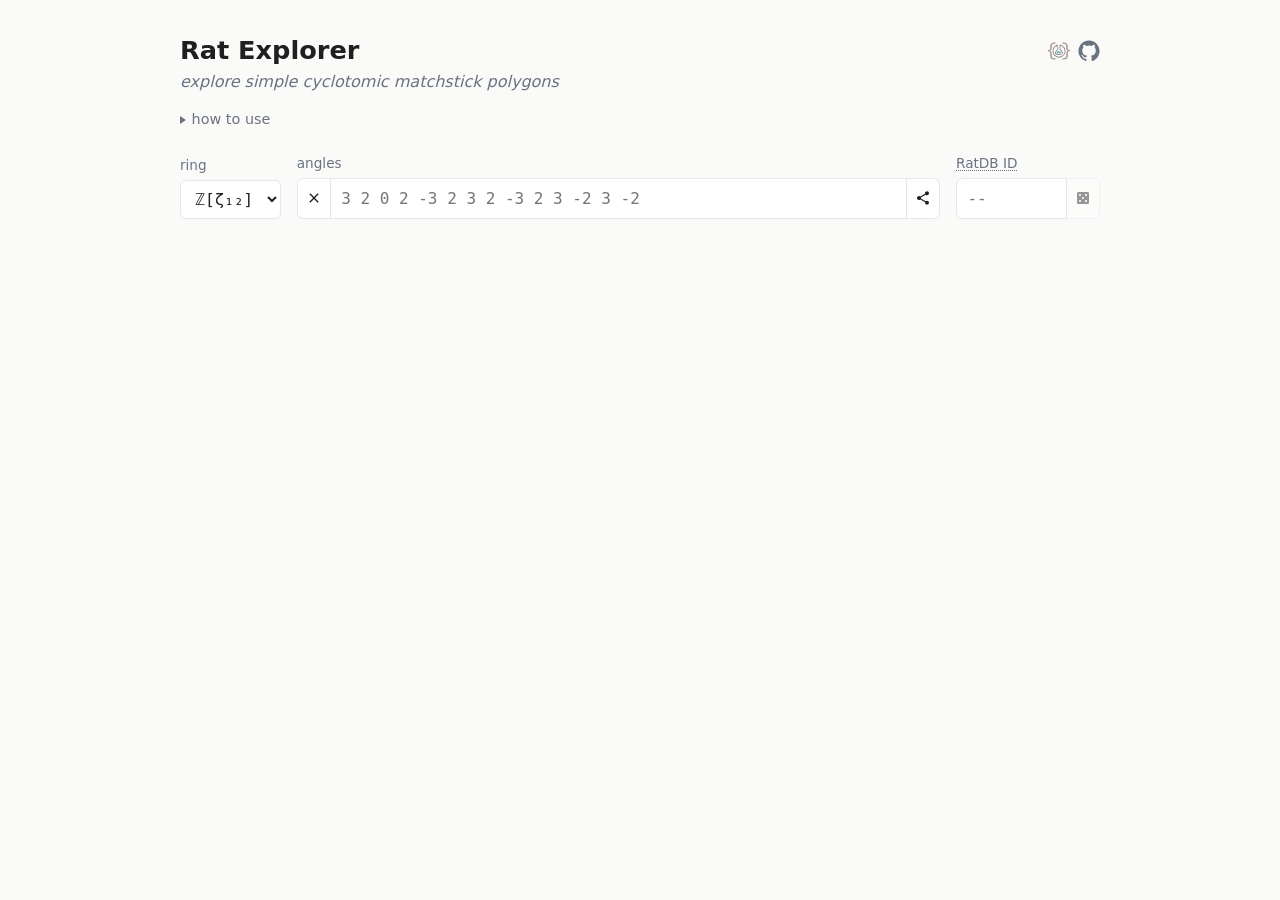
==== web/index.html @ 0dce7235 "rat_explorer: WASM web app for v1 block-server format with RatDB lookup Interactive browser-side exp" ====
<!DOCTYPE html>
<html lang="en">
<head>
<meta charset="utf-8" />
<meta name="viewport" content="width=device-width, initial-scale=1" />
<title>tilezz - Rat Explorer</title>
<meta name="description"
      content="tilezz Rat Explorer: build and inspect simple matchstick polygons (closed self-avoiding polygons with unit-length edges and rational turn angles) on cyclotomic lattices Z[zeta_n]. Ships a queryable database of canonical polygons as a self-describing RO-Crate 1.2 asset." />
<meta name="keywords"
      content="combinatorial enumeration, self-avoiding polygon, cyclotomic lattice, matchstick polygon, DAFSA, RO-Crate, OEIS A316192, tilezz" />
<meta name="author" content="Anton Pirogov" />
<meta property="og:type" content="website" />
<meta property="og:title" content="tilezz Rat Explorer" />
<meta property="og:description"
      content="Interactive explorer for simple matchstick polygons on cyclotomic lattices, with a self-describing RO-Crate-packaged database." />
<link rel="describedby"
      type="application/ld+json"
      href="./ro-crate-metadata.json"
      title="tilezz Rat Explorer -- RO-Crate metadata (page + datasets)" />
<link rel="stylesheet" href="style.css" />
</head>
<body>
<main>
  <header>
    <div class="header-row">
      <h1>Rat Explorer</h1>
      <nav class="header-links" aria-label="external metadata">
        <a class="repo-link rocrate-link"
           href="./ro-crate-metadata.json"
           target="_blank"
           rel="noopener noreferrer"
           aria-label="view RO-Crate metadata"
           title="view RO-Crate metadata (machine-readable dataset descriptor)">
          <img src="./ro-crate-icon.svg" width="22" height="22"
               alt="" aria-hidden="true" />
        </a>
        <a class="repo-link"
           href="https://github.com/apirogov/tilezz"
           target="_blank"
           rel="noopener noreferrer"
           aria-label="view tilezz on GitHub"
           title="view tilezz on GitHub">
          <svg viewBox="0 0 24 24" width="22" height="22"
               fill="currentColor" aria-hidden="true">
            <path d="M12 .5C5.65.5.5 5.65.5 12c0 5.08 3.29 9.39 7.86 10.92.58.11.79-.25.79-.55 0-.27-.01-1-.02-1.96-3.2.69-3.88-1.54-3.88-1.54-.52-1.33-1.27-1.68-1.27-1.68-1.04-.71.08-.7.08-.7 1.15.08 1.76 1.18 1.76 1.18 1.02 1.75 2.68 1.24 3.34.95.1-.74.4-1.24.73-1.53-2.55-.29-5.24-1.28-5.24-5.7 0-1.26.45-2.29 1.18-3.1-.12-.29-.51-1.46.11-3.05 0 0 .97-.31 3.18 1.18a11.1 11.1 0 015.79 0c2.2-1.49 3.17-1.18 3.17-1.18.63 1.59.23 2.76.11 3.05.74.81 1.18 1.84 1.18 3.1 0 4.43-2.7 5.41-5.27 5.69.41.36.78 1.07.78 2.15 0 1.55-.01 2.81-.01 3.19 0 .31.21.67.8.55C20.21 21.39 23.5 17.08 23.5 12 23.5 5.65 18.35.5 12 .5z"/>
          </svg>
        </a>
      </nav>
    </div>
    <h4>explore simple cyclotomic matchstick polygons</h4>
    <details class="hint-details">
      <summary>how to use</summary>
      <p class="hint">
        A rational tile (<strong>rat</strong>) is a closed matchstick polygon
        on the chosen cyclotomic ring &Zopf;[&zeta;<sub>n</sub>]: a boundary
        of unit-length edges with turn angles in integer multiples of
        360&deg;/n. We trace it turtle-style - starting at the origin
        facing direction 0, each angle turns the facing direction by that many
        ring units before we step one unit forward. A partial, not-yet-closed
        sequence is a <strong>snake</strong>.
      </p>
      <p class="hint">
        To inspect a polygon, enter a whitespace-separated angle sequence,
        e.g. the Spectre tile (click to load):
        <button type="button" class="example-link"
        data-load-ring="12"
        data-load-angles="3 2 0 2 -3 2 3 2 -3 2 3 -2 3 -2">3 2 0 2 -3 2 3 2
        -3 2 3 -2 3 -2</button>
      </p>
      <p class="hint">
        To build one interactively:
      </p>
      <ul class="hint">
        <li><kbd>&larr;</kbd>/<kbd>&rarr;</kbd> select angle</li>
        <li><kbd>&uarr;</kbd> confirm angle</li>
        <li><kbd>&darr;</kbd> undo last angle</li>
        <li><kbd>Esc</kbd> clear edge preview</li>
        <li>Mobile: swipe horizontally to select, vertically to
          confirm / undo.</li>
      </ul>
      <p class="hint">
        When the polygon is closed, the panel shows additional
        statistics and normal forms for the resulting rat.
      </p>
    </details>
  </header>

  <section class="controls">
    <div class="ctrl-block">
      <label for="ring">ring</label>
      <select id="ring">
        <option value="4">ℤ[ζ₄]</option>
        <option value="8">ℤ[ζ₈]</option>
        <option value="10">ℤ[ζ₁₀]</option>
        <option value="12" selected>ℤ[ζ₁₂]</option>
        <option value="16">ℤ[ζ₁₆]</option>
        <option value="20">ℤ[ζ₂₀]</option>
        <option value="24">ℤ[ζ₂₄]</option>
        <option value="32">ℤ[ζ₃₂]</option>
        <option value="60">ℤ[ζ₆₀]</option>
      </select>
    </div>

    <div class="ctrl-block grow">
      <label for="angles">angles</label>
      <div class="input-group">
        <button type="button" id="clear-btn" class="icon-btn"
                aria-label="clear angles" title="clear the angle sequence">
          <svg viewBox="0 0 24 24" width="16" height="16"
               fill="currentColor" aria-hidden="true">
            <path d="M19 6.41 17.59 5 12 10.59 6.41 5 5 6.41 10.59 12 5 17.59 6.41 19 12 13.41 17.59 19 19 17.59 13.41 12z"/>
          </svg>
        </button>
        <input id="angles"
               type="text"
               placeholder="3 2 0 2 -3 2 3 2 -3 2 3 -2 3 -2"
               autocomplete="off"
               spellcheck="false" />
        <button type="button" id="share-btn" class="icon-btn"
                aria-label="share"
                title="copy a shareable URL to the clipboard">
          <svg viewBox="0 0 24 24" width="16" height="16"
               fill="currentColor" aria-hidden="true">
            <path d="M18 16.08c-.76 0-1.44.3-1.96.77L8.91 12.7c.05-.23.09-.46.09-.7s-.04-.47-.09-.7l7.05-4.11c.54.5 1.25.81 2.04.81 1.66 0 3-1.34 3-3s-1.34-3-3-3-3 1.34-3 3c0 .24.04.47.09.7L8.04 9.81C7.5 9.31 6.79 9 6 9c-1.66 0-3 1.34-3 3s1.34 3 3 3c.79 0 1.5-.31 2.04-.81l7.12 4.16c-.05.21-.08.43-.08.65 0 1.61 1.31 2.92 2.92 2.92 1.61 0 2.92-1.31 2.92-2.92s-1.31-2.92-2.92-2.92z"/>
          </svg>
        </button>
      </div>
    </div>

    <div class="ctrl-block db-control" id="db-control"
         data-tooltip="no RatDB shipped for this ring">
      <label for="rat-id">
        <span class="db-label-hint">RatDB ID</span>
      </label>
      <div class="input-group">
        <input id="rat-id"
               type="number"
               min="0"
               step="1"
               autocomplete="off"
               disabled
               placeholder="--" />
        <button type="button" id="dice-btn" class="icon-btn"
                aria-label="pick a random RatDB ID"
                title="pick a random RatDB ID" disabled>
          <svg viewBox="0 0 24 24" width="16" height="16"
               fill="currentColor" aria-hidden="true">
            <path d="M19 3H5c-1.11 0-2 .89-2 2v14c0 1.1.89 2 2 2h14c1.1 0 2-.9 2-2V5c0-1.11-.9-2-2-2zM7.5 18c-.83 0-1.5-.67-1.5-1.5S6.67 15 7.5 15s1.5.67 1.5 1.5S8.33 18 7.5 18zm0-9C6.67 9 6 8.33 6 7.5S6.67 6 7.5 6 9 6.67 9 7.5 8.33 9 7.5 9zm4.5 4.5c-.83 0-1.5-.67-1.5-1.5s.67-1.5 1.5-1.5 1.5.67 1.5 1.5-.67 1.5-1.5 1.5zm4.5 4.5c-.83 0-1.5-.67-1.5-1.5s.67-1.5 1.5-1.5 1.5.67 1.5 1.5-.67 1.5-1.5 1.5zm0-9c-.83 0-1.5-.67-1.5-1.5S15.67 6 16.5 6s1.5.67 1.5 1.5S17.33 9 16.5 9z"/>
          </svg>
        </button>
      </div>
    </div>
  </section>

  <section id="out"></section>
</main>

<script type="module" src="./explorer.js"></script>
</body>
</html>
---- web/style.css ----
:root {
  --bg: #fafaf9;
  --fg: #1f1f1f;
  --muted: #6b7280;
  --accent: #2563eb;
  --border: #e5e7eb;
  --error: #b91c1c;
}

* { box-sizing: border-box; }

body {
  margin: 0;
  font-family: system-ui, -apple-system, "Segoe UI", Roboto, sans-serif;
  color: var(--fg);
  background: var(--bg);
  line-height: 1.45;
}

main {
  max-width: 960px;
  margin: 0 auto;
  padding: 2rem 1.25rem 3rem;
}

header h1 {
  margin: 0;
  font-size: 1.6rem;
  font-weight: 600;
}

.header-row {
  display: flex;
  align-items: center;
  justify-content: space-between;
  gap: 1rem;
  /* Tight bottom margin so the subtitle (h4) sits visually attached
     to the title; the h4 itself owns the spacing to whatever comes
     after the header. */
  margin: 0 0 .15rem;
}

header h4 {
  margin: 0 0 .9rem;
  font-size: 1rem;
  font-weight: 400;
  font-style: italic;
  color: var(--muted);
  line-height: 1.3;
}

.repo-link {
  color: var(--muted);
  text-decoration: none;
  display: inline-flex;
  align-items: center;
  transition: color .15s ease;
}

.repo-link:hover,
.repo-link:focus-visible {
  color: var(--fg);
  outline: none;
}

.repo-link svg,
.repo-link img { display: block; }

/* The official RO-Crate logo has its own brand colors and shouldn't
   inherit the muted->fg hover transition from .repo-link. Restore
   it to full opacity on hover instead. */
.rocrate-link { opacity: .75; transition: opacity .15s ease; }
.rocrate-link:hover,
.rocrate-link:focus-visible { opacity: 1; }

.header-links {
  display: inline-flex;
  gap: .5rem;
  align-items: center;
}

.hint {
  margin: 0 0 1.5rem;
  color: var(--muted);
  font-size: .95rem;
}

ul.hint {
  padding-left: 1.25rem;
  margin: 0 0 1.5rem;
}

ul.hint li {
  margin: .2rem 0;
}

.hint-details {
  margin: 0 0 1.5rem;
}

.hint-details > summary {
  cursor: pointer;
  color: var(--muted);
  font-size: .9rem;
  user-select: none;
  display: inline-flex;
  align-items: center;
  gap: .35rem;
  /* Hide the default marker; we draw our own rotating chevron. */
  list-style: none;
}

.hint-details > summary::-webkit-details-marker {
  display: none;
}

.hint-details > summary::before {
  content: "";
  display: inline-block;
  width: 0;
  height: 0;
  border-style: solid;
  border-width: 4px 0 4px 6px;
  border-color: transparent transparent transparent currentColor;
  transition: transform .15s ease;
}

.hint-details[open] > summary::before {
  transform: rotate(90deg);
}

.hint-details > summary:hover {
  color: var(--fg);
}

.hint-details > .hint {
  margin: .6rem 0 0;
}

.hint code,
.hint .example-link {
  background: #f1f5f9;
  padding: .1em .3em;
  border-radius: 3px;
  font-size: .9em;
  font-family: ui-monospace, "SFMono-Regular", Menlo, Consolas, monospace;
}

.hint .example-link {
  border: none;
  cursor: pointer;
  color: inherit;
  line-height: inherit;
  /* Inherits parent's text wrapping. */
}

.hint .example-link:hover,
.hint .example-link:focus-visible {
  background: #cbd5e1;
  outline: none;
}

.hint kbd {
  background: #f1f5f9;
  border: 1px solid #cbd5e1;
  border-bottom-width: 2px;
  border-radius: 4px;
  padding: 0 .3em;
  font-family: ui-monospace, "SFMono-Regular", Menlo, Consolas, monospace;
  font-size: .85em;
  color: var(--fg);
}

.controls {
  display: flex;
  gap: 1rem;
  flex-wrap: wrap;
  align-items: flex-end;
  margin-bottom: 1.5rem;
}

.ctrl-block {
  display: flex;
  flex-direction: column;
  font-size: .85rem;
  color: var(--muted);
  font-weight: 500;
}

.ctrl-block.grow { flex: 1; min-width: 280px; }

.ctrl-block > label {
  margin-bottom: .25rem;
}

.ctrl-block > select,
.ctrl-block > input {
  padding: .5rem .65rem;
  font-size: 1rem;
  line-height: 1.45;
  border: 1px solid var(--border);
  border-radius: 6px;
  background: white;
  color: var(--fg);
  font-family: ui-monospace, "SFMono-Regular", Menlo, Consolas, monospace;
}

.ctrl-block > select:focus,
.ctrl-block > input:focus {
  outline: 2px solid var(--accent);
  outline-offset: 1px;
}

/* Glued horizontal group of inputs / icon buttons. Children sit
   flush against each other (zero gap, shared border) so visually
   they read as one compound control. Outer corners stay rounded;
   inner edges square. */
.input-group {
  display: flex;
}

.input-group > * {
  border: 1px solid var(--border);
  border-radius: 0;
  margin: 0;
  /* Match the standalone-input metrics so the row height is uniform. */
  padding: .5rem .65rem;
  font-size: 1rem;
  line-height: 1.45;
  font-family: ui-monospace, "SFMono-Regular", Menlo, Consolas, monospace;
  background: white;
  color: var(--fg);
}

.input-group > input {
  flex: 1;
  min-width: 0;
}

.input-group > :first-child {
  border-top-left-radius: 6px;
  border-bottom-left-radius: 6px;
}

.input-group > :last-child {
  border-top-right-radius: 6px;
  border-bottom-right-radius: 6px;
}

/* Collapse shared borders so the seam is a single line. */
.input-group > * + * {
  border-left: 0;
}

.input-group > *:focus,
.input-group > *:focus-visible {
  /* Lift the focused child above its neighbours so the focus ring
     isn't clipped by the next-sibling's missing left border. */
  z-index: 2;
  position: relative;
  outline: 2px solid var(--accent);
  outline-offset: 1px;
}

/* Generic icon-only button inside a `.input-group`. Padding is
   symmetrical so a 16x16 icon sits balanced; height matches the
   adjacent text inputs because `.input-group > *` already pins the
   shared metrics. */
.icon-btn {
  display: inline-flex;
  align-items: center;
  justify-content: center;
  padding: .5rem !important;
  cursor: pointer;
  transition: background .15s ease, border-color .15s ease, color .15s ease;
}

.icon-btn:hover:not(:disabled) { background: #f1f5f9; }

.icon-btn:disabled {
  opacity: .45;
  cursor: not-allowed;
}

.icon-btn svg { display: block; flex-shrink: 0; }

/* "Copied" flash on the share button. */
#share-btn.copied {
  background: #d1fae5 !important;
  border-color: #6ee7b7 !important;
  color: #065f46;
}

.ctrl-block.db-control {
  width: 9rem;
}

/* Custom tooltips: trigger via [data-tooltip] on any element, shown
   on hover (desktop) or after a long-press (mobile, via the
   `.tip-visible` class set by the JS long-press handler). We avoid
   the native `title` attribute because mobile browsers don't expose
   it. */
[data-tooltip] {
  position: relative;
}

[data-tooltip]:hover::after,
[data-tooltip].tip-visible::after {
  content: attr(data-tooltip);
  position: absolute;
  top: 100%;
  left: 0;
  margin-top: .3rem;
  z-index: 100;
  background: #1f2937;
  color: #f9fafb;
  padding: .35rem .55rem;
  border-radius: 4px;
  font-size: .8rem;
  font-style: normal;
  font-weight: 400;
  line-height: 1.35;
  white-space: normal;
  max-width: 16rem;
  min-width: max-content;
  pointer-events: none;
  box-shadow: 0 2px 6px rgba(0, 0, 0, .15);
}

.db-label-hint {
  /* Subtle dotted underline + help-cursor over the label text so it
     reads as "hover me for more info" without screaming for
     attention. Title attribute on the outer label provides the
     actual tooltip text. */
  text-decoration: underline dotted currentColor;
  text-decoration-thickness: 1px;
  text-underline-offset: 2px;
  cursor: help;
}
.db-control.disabled {
  opacity: .45;
}
.db-control.disabled .input-group {
  pointer-events: none;
}

.db-id-invalid {
  /* Brief red flash to signal an out-of-range ID lookup. The native
     `title` on the label still shows the valid range; this is just
     a transient visual cue. */
  border-color: var(--error) !important;
  background: #fef2f2 !important;
  animation: db-id-flash .4s ease-out;
}
@keyframes db-id-flash {
  from { background: #fee2e2; }
  to   { background: #fef2f2; }
}

.db-note {
  color: var(--muted);
  font-style: italic;
}

.db-na {
  /* Same visual affordance as `.db-label-hint`: dotted underline
     + help cursor signal "hover me for an explanation". The
     `title` attribute carries the actual reason. */
  text-decoration: underline dotted currentColor;
  text-decoration-thickness: 1px;
  text-underline-offset: 2px;
  cursor: help;
  color: var(--muted);
  font-style: italic;
}

.db-bug {
  /* Within-envelope DB miss -- almost certainly a bug. Distinct
     red styling separates it from the muted `db-na` (which is a
     legitimate out-of-envelope miss). Renders as an anchor with
     a solid underline + pointer cursor so it reads as
     "click me to do something" (file an issue), and the tooltip
     spells out the bug-report framing. */
  color: var(--error);
  text-decoration: underline solid currentColor;
  text-decoration-thickness: 1.5px;
  text-underline-offset: 2px;
  cursor: pointer;
  font-weight: 600;
}

.db-bug:hover,
.db-bug:focus {
  /* Stronger emphasis on hover to reinforce that this is the bug
     report path, not an ordinary link. */
  color: var(--error);
  filter: brightness(1.15);
}

.rat-explorer-info dl.db-row {
  margin-top: 1rem;
  padding-top: .8rem;
  border-top: 1px solid var(--border);
}

.rat-explorer-result {
  display: grid;
  grid-template-columns: minmax(0, 1fr) 18rem;
  gap: 1.5rem;
  align-items: start;
}

@media (max-width: 720px) {
  .rat-explorer-result { grid-template-columns: 1fr; }
}

.rat-explorer-svg {
  border: 1px solid var(--border);
  border-radius: 8px;
  background: white;
  padding: .5rem;
  display: flex;
  align-items: center;
  justify-content: center;
  /* Reserve all touch gestures inside the SVG for the rat_explorer
     swipe handler. The page can still be scrolled by touching
     anywhere outside this box. */
  touch-action: none;
  user-select: none;
  -webkit-user-select: none;
  -webkit-touch-callout: none;
  -webkit-tap-highlight-color: transparent;
}

/* Make sure touch-action propagates to the inner <svg> and its
   children -- some browsers consult the property on the actual
   touch target rather than the ancestor. */
.rat-explorer-svg, .rat-explorer-svg * {
  touch-action: none;
}

/* The inner <svg> element is replaced on every preview update.
   Mark it as `pointer-events: none` so the user's finger lands on
   the stable wrapper div instead -- otherwise the touch target
   gets detached on the first re-render, the browser fires
   touchcancel, and no further touchmove events are delivered for
   the gesture. */
.rat-explorer-svg > svg {
  pointer-events: none;
}

.rat-explorer-svg svg {
  width: 100%;
  height: auto;
  max-width: 480px;
}

.rat-explorer-info {
  padding: 1rem 1.25rem;
  background: white;
  border: 1px solid var(--border);
  border-radius: 8px;
  font-size: .95rem;
}

.rat-explorer-info dl {
  margin: 0;
}

.rat-explorer-info dl.info-notes {
  margin-top: 1rem;
  padding-top: .8rem;
  border-top: 1px solid var(--border);
}

.rat-explorer-info dt {
  color: var(--muted);
  font-size: .8rem;
  text-transform: uppercase;
  letter-spacing: .04em;
  margin-top: .75rem;
}

.rat-explorer-info dl > dt:first-child { margin-top: 0; }

.rat-explorer-info dd {
  margin: .1rem 0 0;
  font-family: ui-monospace, "SFMono-Regular", Menlo, Consolas, monospace;
}

.rat-explorer-info dd strong { color: var(--accent); }

/* Inline copyable-and-clickable spans (canonical sequences, the
   "chiral" label, ...). Subtle dotted underline hints at the
   click target without preventing text selection -- selecting the
   span to copy still works, only an empty-selection click loads. */
.loadable {
  cursor: pointer;
  text-decoration: underline dotted currentColor;
  text-decoration-thickness: 1px;
  text-underline-offset: 2px;
}

.loadable:hover {
  text-decoration-style: solid;
  background: #fef3c7;
  border-radius: 2px;
}

.rat-explorer-error { color: var(--error); }
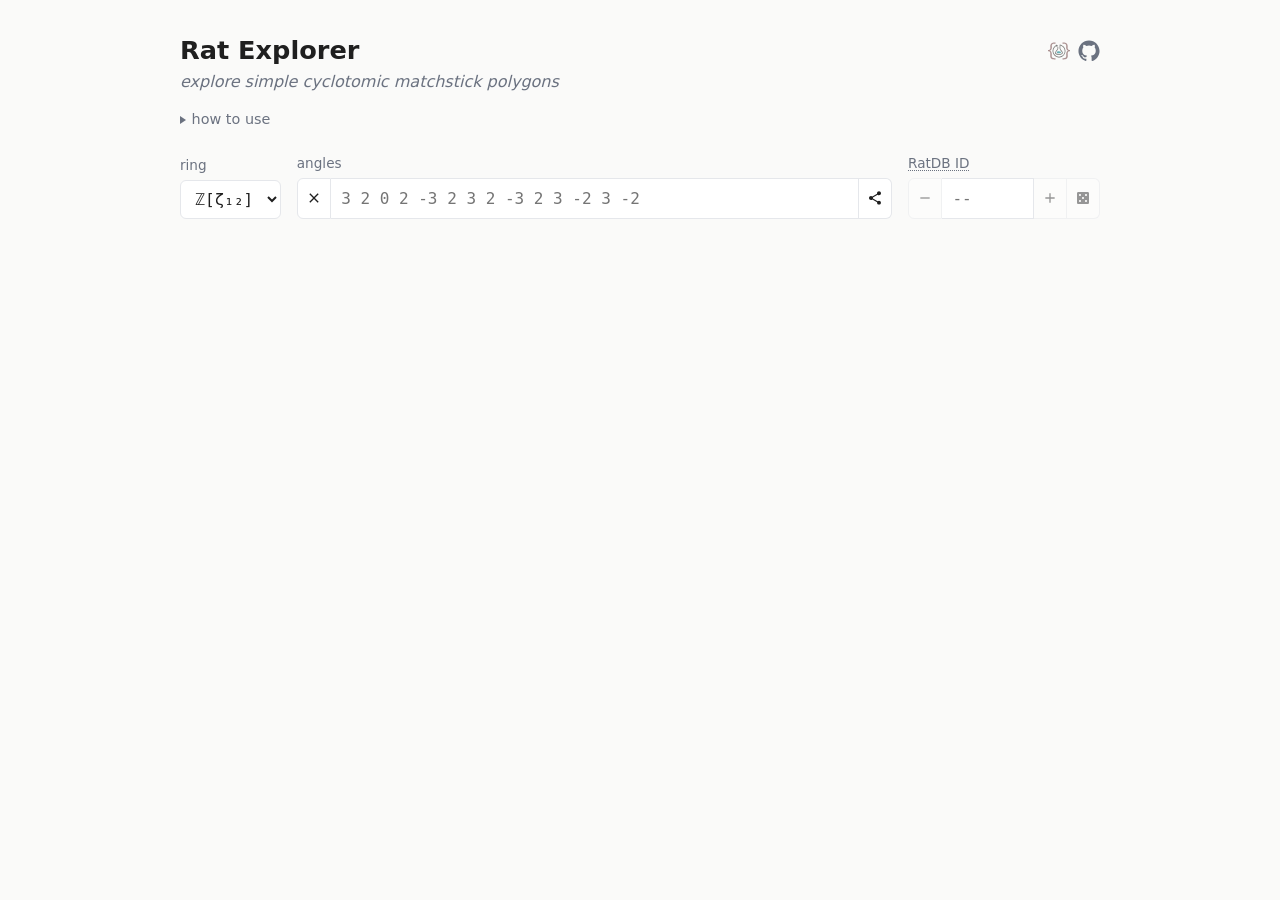
==== commit a71dfd23: "web: explicit -/+ stepper buttons for the RatDB ID input Desktop browsers render native spinner arro" ====
--- a/web/index.html
+++ b/web/index.html
@@ -133,6 +133,14 @@
         <span class="db-label-hint">RatDB ID</span>
       </label>
       <div class="input-group">
+        <button type="button" id="id-dec-btn" class="icon-btn"
+                aria-label="previous RatDB ID"
+                title="previous RatDB ID" disabled>
+          <svg viewBox="0 0 24 24" width="16" height="16"
+               fill="currentColor" aria-hidden="true">
+            <path d="M19 13H5v-2h14v2z"/>
+          </svg>
+        </button>
         <input id="rat-id"
                type="number"
                min="0"
@@ -140,6 +148,14 @@
                autocomplete="off"
                disabled
                placeholder="--" />
+        <button type="button" id="id-inc-btn" class="icon-btn"
+                aria-label="next RatDB ID"
+                title="next RatDB ID" disabled>
+          <svg viewBox="0 0 24 24" width="16" height="16"
+               fill="currentColor" aria-hidden="true">
+            <path d="M19 13h-6v6h-2v-6H5v-2h6V5h2v6h6v2z"/>
+          </svg>
+        </button>
         <button type="button" id="dice-btn" class="icon-btn"
                 aria-label="pick a random RatDB ID"
                 title="pick a random RatDB ID" disabled>
--- a/web/style.css
+++ b/web/style.css
@@ -292,7 +292,22 @@
 }
 
 .ctrl-block.db-control {
-  width: 9rem;
+  width: 12rem;
+}
+
+/* Hide the native number spinners: desktop browsers render their own
+   up/down arrows inside the input while mobile ones render nothing,
+   so we'd get two pairs of steppers on PC and none on phones. The
+   explicit -/+ icon buttons flanking the input are the one stepper
+   UI shown everywhere. */
+#rat-id {
+  appearance: textfield;
+  -moz-appearance: textfield;
+}
+#rat-id::-webkit-inner-spin-button,
+#rat-id::-webkit-outer-spin-button {
+  -webkit-appearance: none;
+  margin: 0;
 }
 
 /* Custom tooltips: trigger via [data-tooltip] on any element, shown
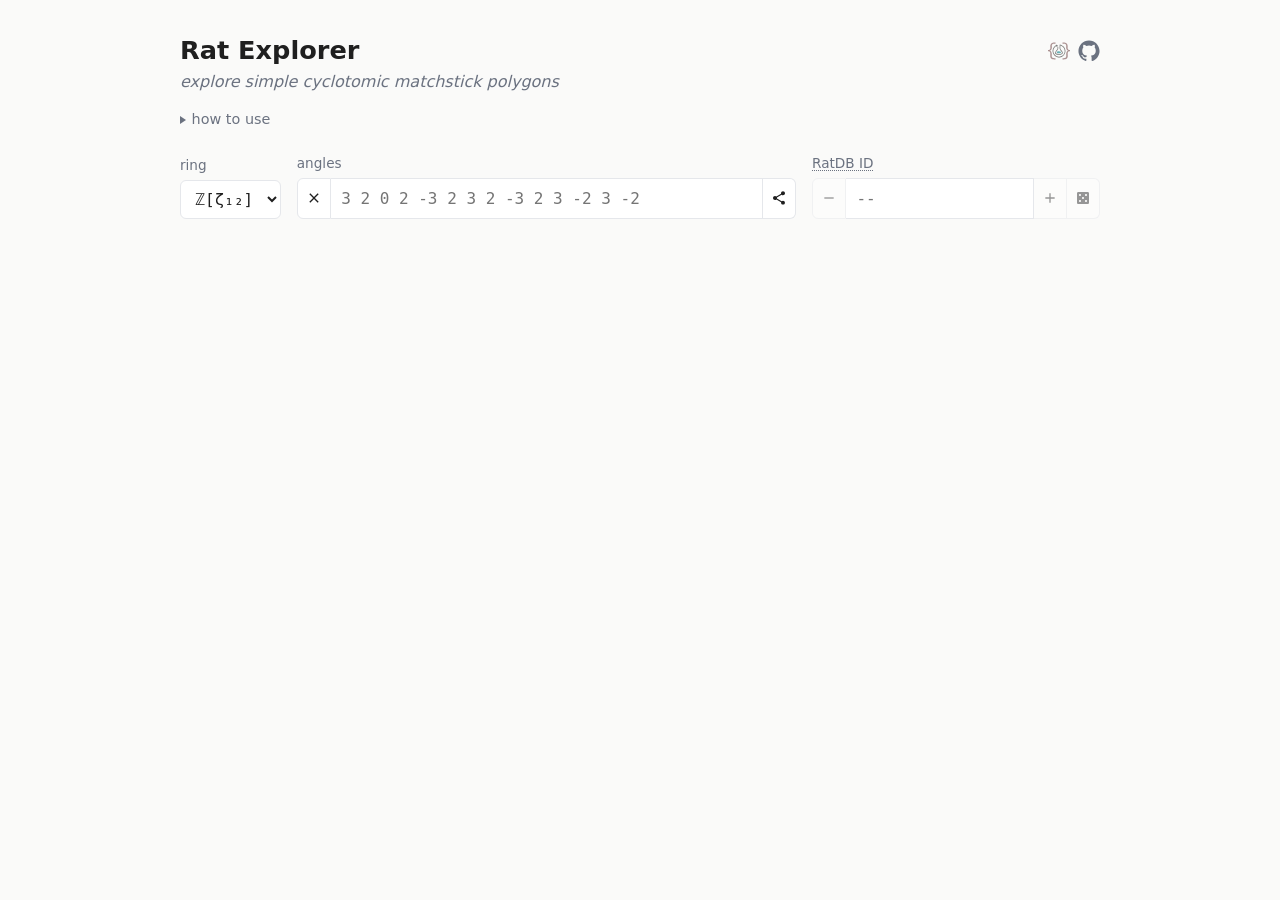
==== commit f1ab3cf6: "web: fix stuck-after-clear/ring-switch, add ZZ6/14/18, wording, spinner Several explorer UX fixes (a" ====
--- a/web/index.html
+++ b/web/index.html
@@ -86,14 +86,17 @@
   </header>
 
   <section class="controls">
-    <div class="ctrl-block">
+    <div class="ctrl-block" id="ring-block" data-tooltip="choose the cyclotomic ring">
       <label for="ring">ring</label>
       <select id="ring">
         <option value="4">ℤ[ζ₄]</option>
+        <option value="6">ℤ[ζ₆]</option>
         <option value="8">ℤ[ζ₈]</option>
         <option value="10">ℤ[ζ₁₀]</option>
         <option value="12" selected>ℤ[ζ₁₂]</option>
+        <option value="14">ℤ[ζ₁₄]</option>
         <option value="16">ℤ[ζ₁₆]</option>
+        <option value="18">ℤ[ζ₁₈]</option>
         <option value="20">ℤ[ζ₂₀]</option>
         <option value="24">ℤ[ζ₂₄]</option>
         <option value="32">ℤ[ζ₃₂]</option>
--- a/web/style.css
+++ b/web/style.css
@@ -292,7 +292,47 @@
 }
 
 .ctrl-block.db-control {
-  width: 12rem;
+  /* Wide enough for an ~11-digit id (ZZ12 reaches ~1.7e9 at n=16,
+     and the field stays readable past u32 for deeper sets) plus the
+     three flanking icon buttons. */
+  width: 18rem;
+}
+#rat-id {
+  /* Keep the number field readable when the control row is tight. */
+  min-width: 7rem;
+}
+
+/* RatDB busy spinner: shown next to the "RatDB ID" label while a
+   block fetch is in flight (db_init / db_id_of / db_seq_of). A
+   random lookup walks the DAFSA and pulls several blocks serially,
+   so the first one is visibly slow -- this says "working", not
+   "stuck". */
+.db-control label {
+  display: inline-flex;
+  align-items: center;
+  gap: .4rem;
+}
+.db-control.db-busy label::after {
+  content: "";
+  width: .8rem;
+  height: .8rem;
+  border: 2px solid currentColor;
+  border-top-color: transparent;
+  border-radius: 50%;
+  opacity: .7;
+  animation: db-spin .7s linear infinite;
+}
+@keyframes db-spin { to { transform: rotate(360deg); } }
+@media (prefers-reduced-motion: reduce) {
+  .db-control.db-busy label::after { animation: none; opacity: .4; }
+}
+
+/* Ring select is disabled while an angle sequence is present
+   (angles are ring-specific; clear first to switch). Show
+   not-allowed without greying it into invisibility. */
+#ring:disabled {
+  cursor: not-allowed;
+  opacity: .6;
 }
 
 /* Hide the native number spinners: desktop browsers render their own
